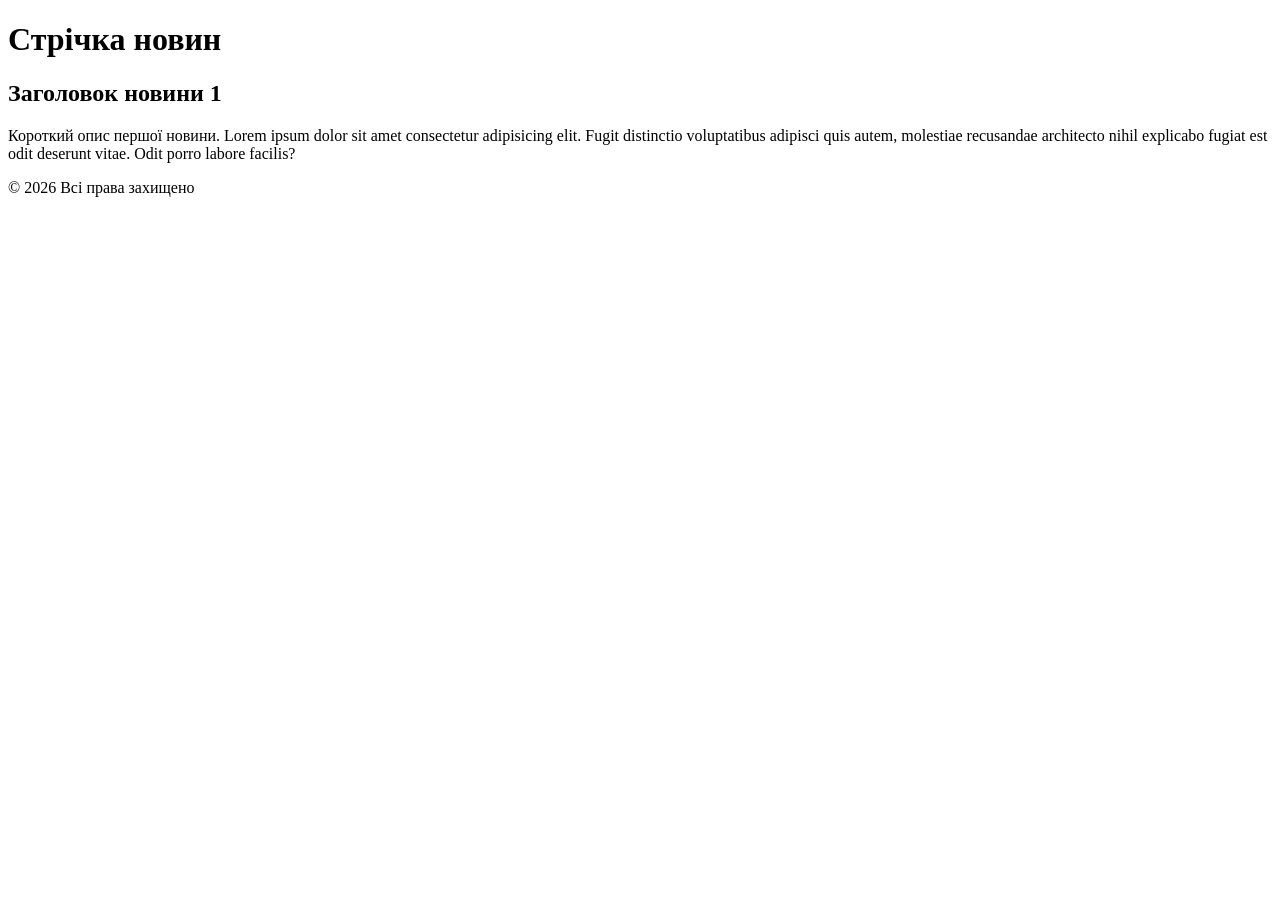
==== ipz241_las/index.html @ 56e49f79 "feat: create basic HTML structure for news page" ====
<!DOCTYPE html>
<html lang="uk">
<head>
    <meta charset="UTF-8">
    <meta name="viewport" content="width=device-width, initial-scale=1.0">
    <title>Новини</title>
</head>
<body>
    <header>
        <h1>Стрічка новин</h1>
    </header>
    <main>
        <article class="news">
            <h2>Заголовок новини 1</h2>
            <p>Короткий опис першої новини. 
            Lorem ipsum dolor sit amet consectetur adipisicing elit. Fugit distinctio voluptatibus adipisci quis autem, molestiae recusandae architecto nihil explicabo fugiat est odit deserunt vitae. Odit porro labore facilis?
            </p>
        </article>
    </main>
    <footer>
        <p>© 2026 Всі права захищено</p>
    </footer>
</body>
</html>
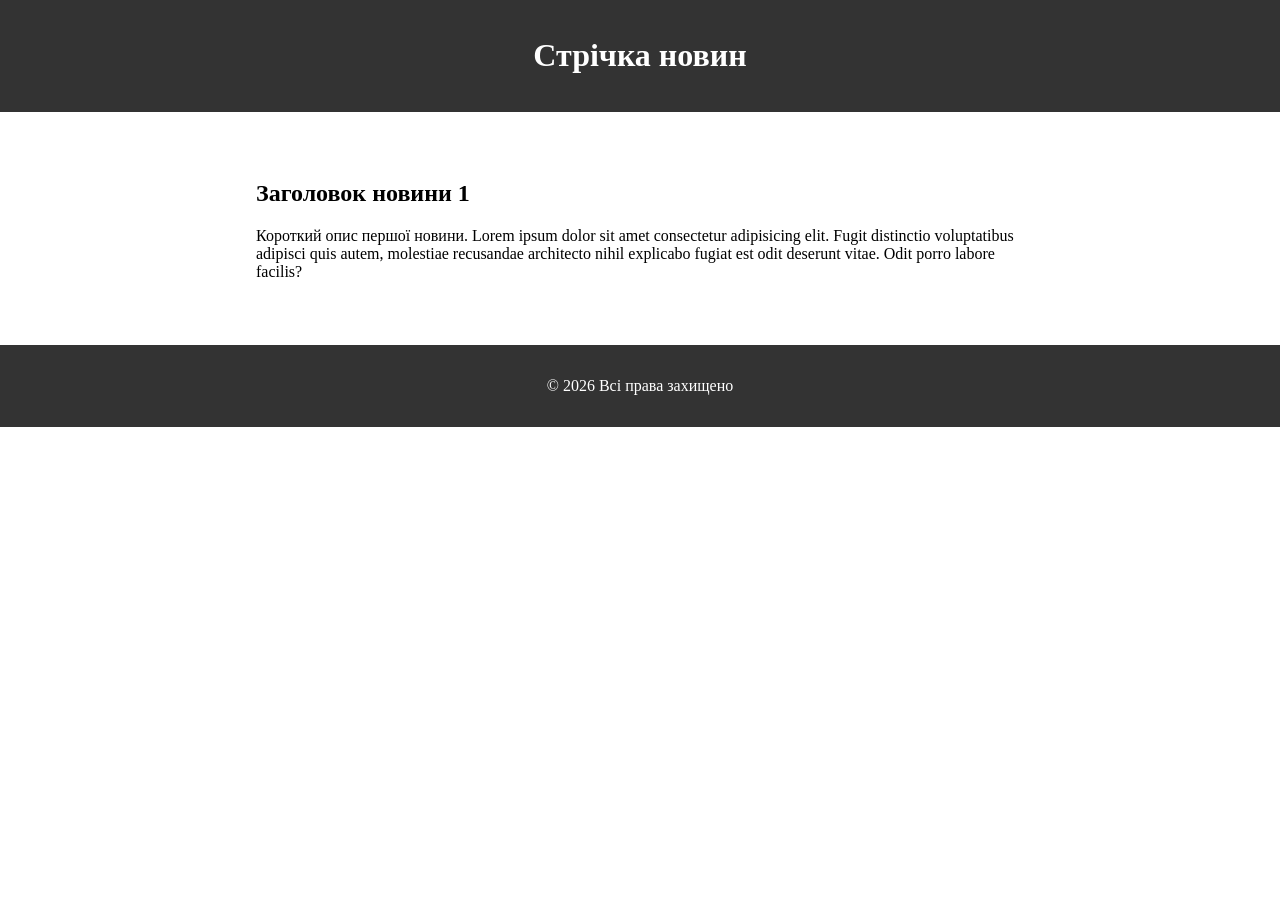
==== commit 0bfd07a9: "style: add CSS styling for news layout" ====
--- a/ipz241_las/index.html
+++ b/ipz241_las/index.html
@@ -4,6 +4,7 @@
     <meta charset="UTF-8">
     <meta name="viewport" content="width=device-width, initial-scale=1.0">
     <title>Новини</title>
+    <link rel="stylesheet" href="style.css">
 </head>
 <body>
     <header>
--- a/ipz241_las/style.css
+++ b/ipz241_las/style.css
@@ -0,0 +1,32 @@
+body {
+    margin: 0;
+    padding: 0;
+}
+header {
+    background: #333;
+    color: white;
+    padding: 1rem;
+    text-align: center;
+}
+main {
+    max-width: 800px;
+    margin: 2rem auto;
+    padding: 0 1rem;
+}
+.news {
+    background: white;
+    margin-bottom: 1.5rem;
+    padding: 1rem;
+    border-radius: 8px;
+}
+.news img {
+    max-width: 100%;
+    height: auto;
+    border-radius: 4px;
+}
+footer {
+    text-align: center;
+    padding: 1rem;
+    background: #333;
+    color: white;
+}
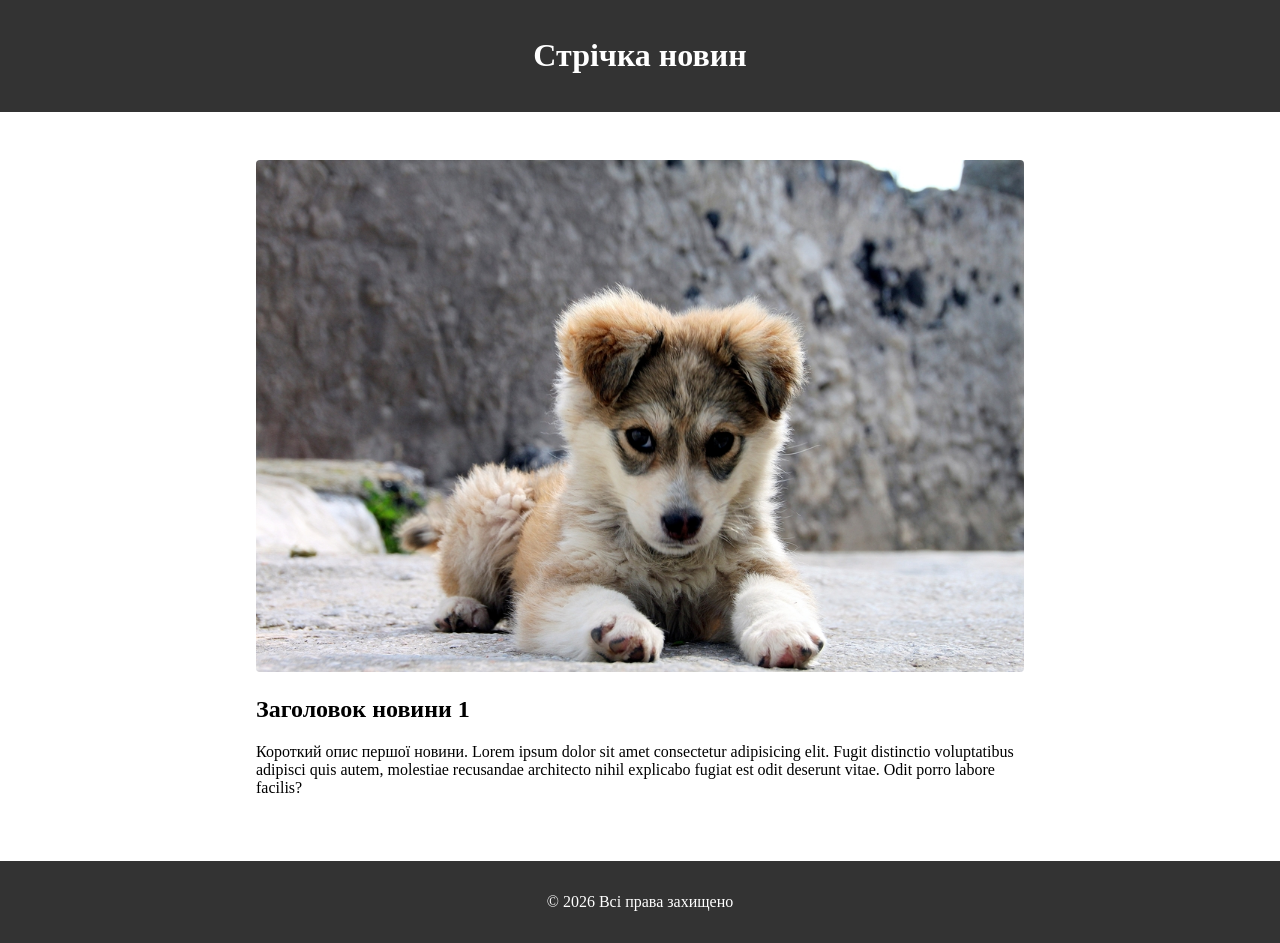
==== commit cd9e0698: "feat: add news images assets" ====
--- a/ipz241_las/index.html
+++ b/ipz241_las/index.html
@@ -12,6 +12,7 @@
     </header>
     <main>
         <article class="news">
+            <img src="images/image1.jpg" alt="Новина 1">
             <h2>Заголовок новини 1</h2>
             <p>Короткий опис першої новини. 
             Lorem ipsum dolor sit amet consectetur adipisicing elit. Fugit distinctio voluptatibus adipisci quis autem, molestiae recusandae architecto nihil explicabo fugiat est odit deserunt vitae. Odit porro labore facilis?
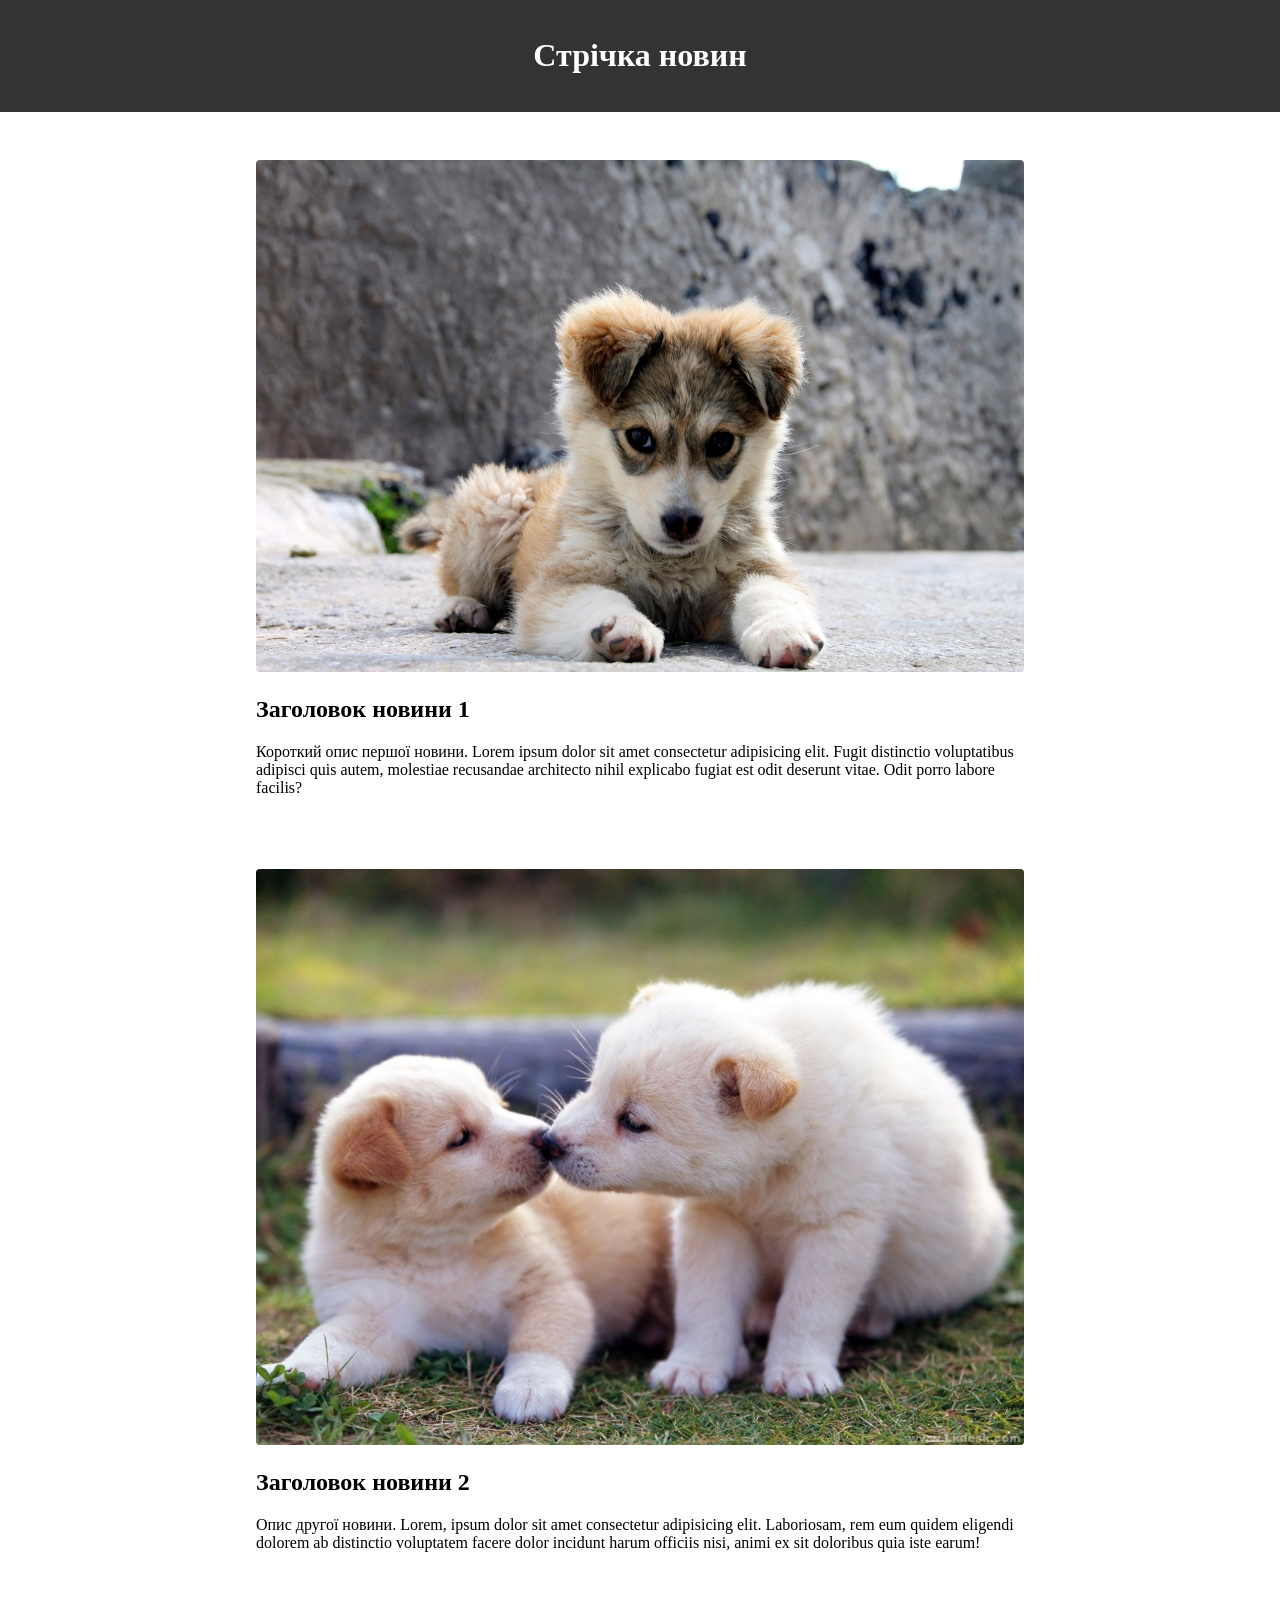
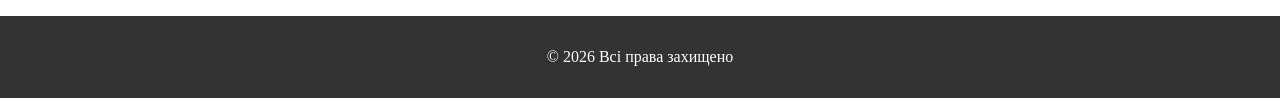
==== commit ec645198: "feat: add second news article with image" ====
--- a/ipz241_las/index.html
+++ b/ipz241_las/index.html
@@ -18,9 +18,17 @@
             Lorem ipsum dolor sit amet consectetur adipisicing elit. Fugit distinctio voluptatibus adipisci quis autem, molestiae recusandae architecto nihil explicabo fugiat est odit deserunt vitae. Odit porro labore facilis?
             </p>
         </article>
+        <article class="news">
+            <img src="images/image2.jpg" alt="Новина 2">
+            <h2>Заголовок новини 2</h2>
+            <p>Опис другої новини.
+            Lorem, ipsum dolor sit amet consectetur adipisicing elit. Laboriosam, rem eum quidem eligendi dolorem ab distinctio voluptatem facere dolor incidunt harum officiis nisi, animi ex sit doloribus quia iste earum!
+            </p>
+        </article>
     </main>
     <footer>
         <p>© 2026 Всі права захищено</p>
     </footer>
 </body>
 </html>
+
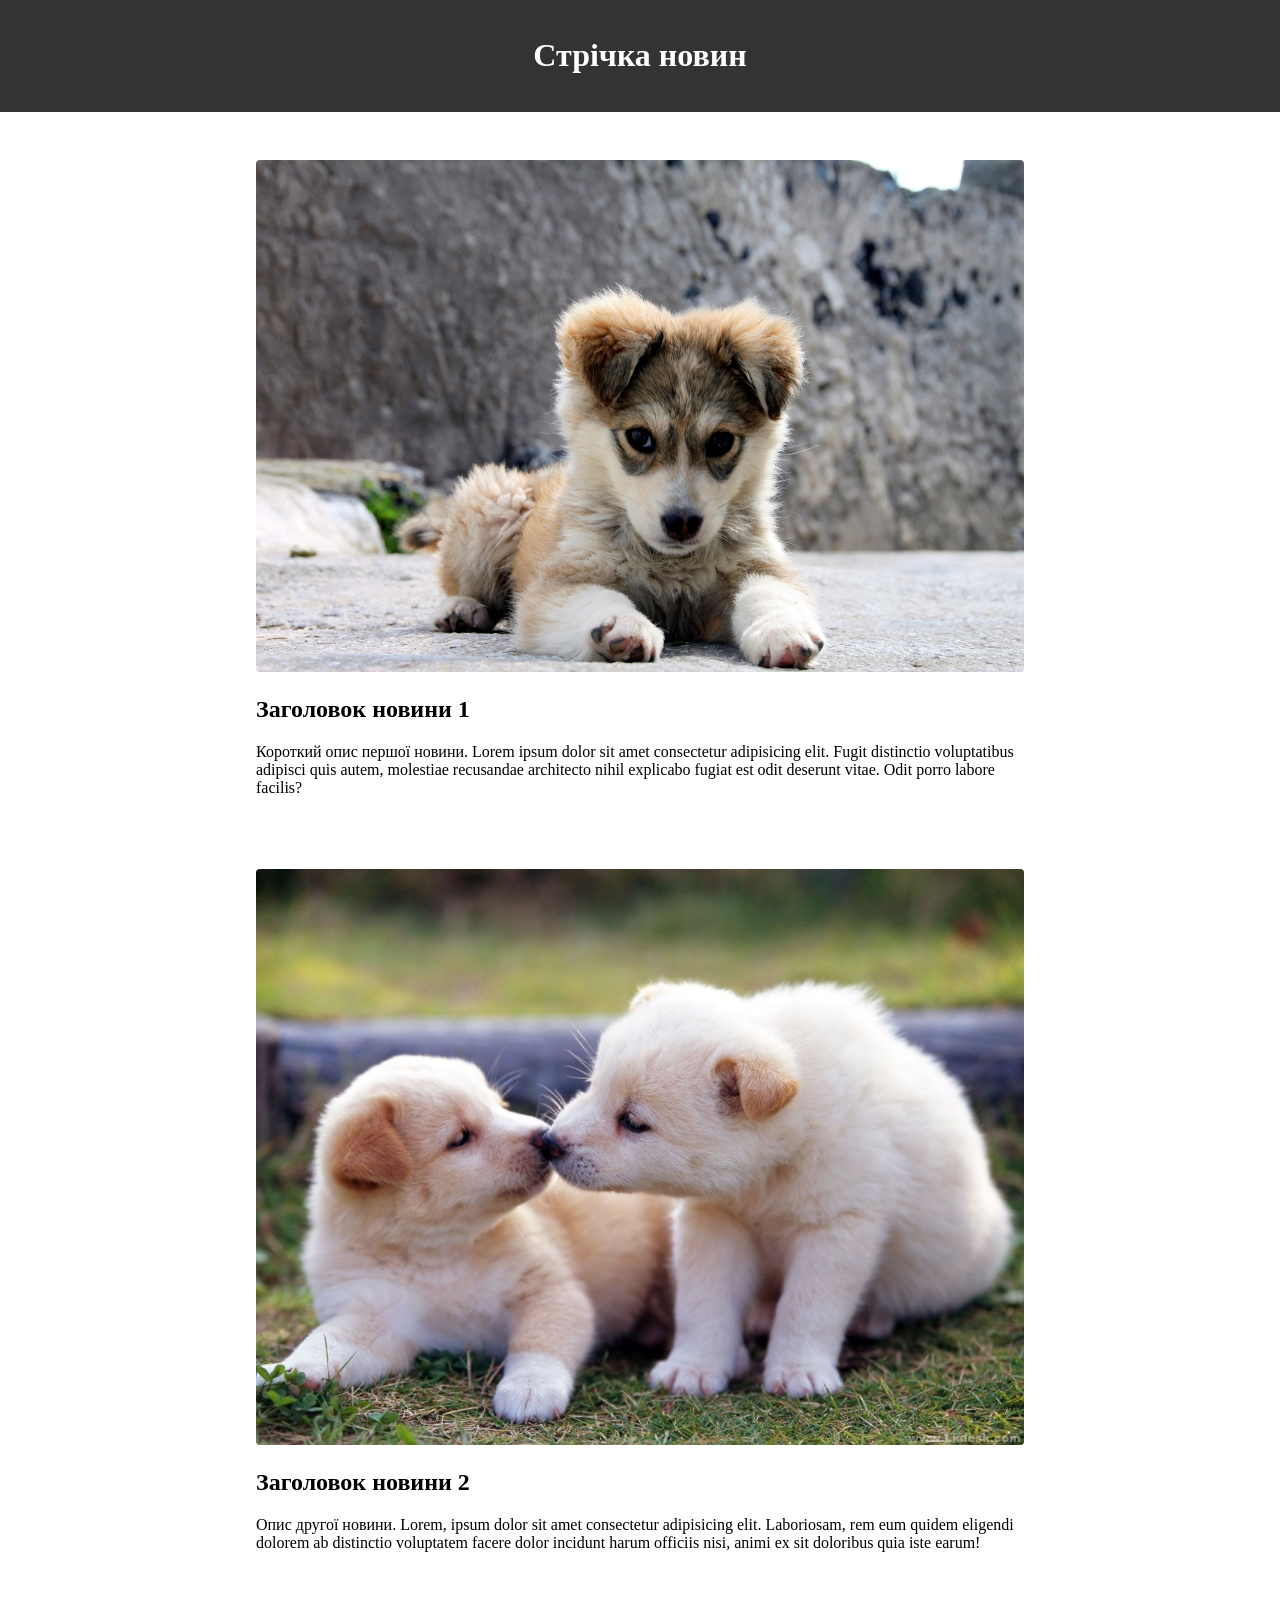
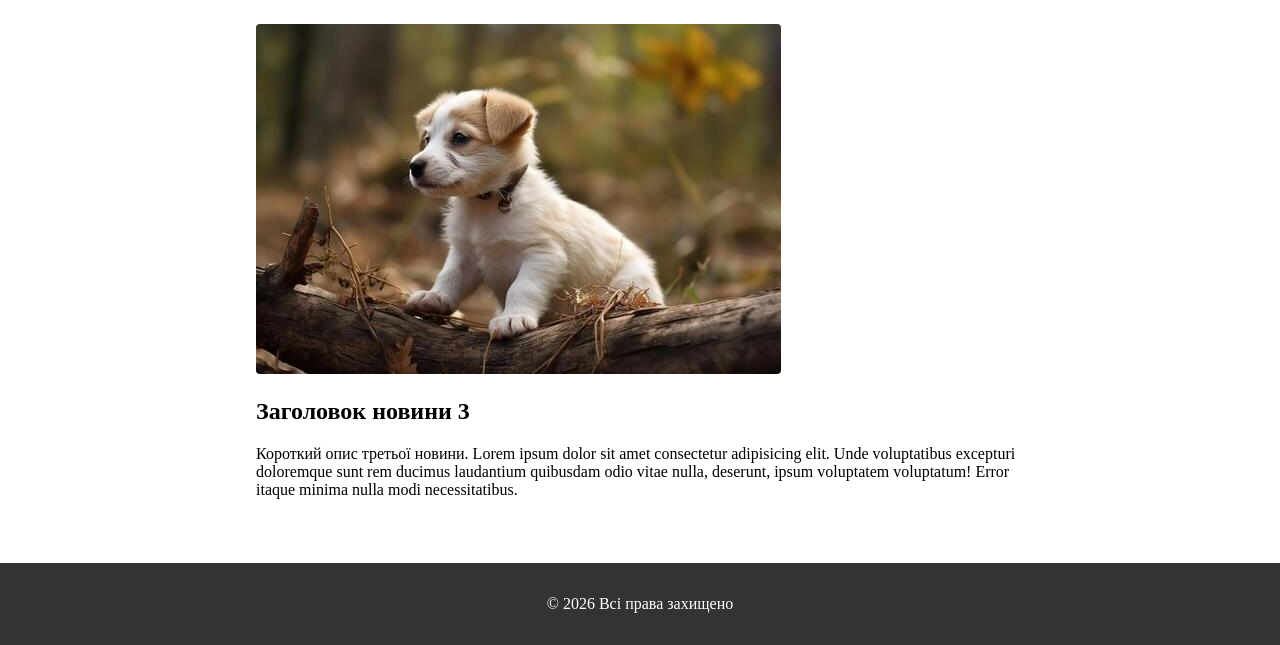
==== commit bf2e744b: "feat: add third news article with image" ====
--- a/ipz241_las/index.html
+++ b/ipz241_las/index.html
@@ -25,6 +25,13 @@
             Lorem, ipsum dolor sit amet consectetur adipisicing elit. Laboriosam, rem eum quidem eligendi dolorem ab distinctio voluptatem facere dolor incidunt harum officiis nisi, animi ex sit doloribus quia iste earum!
             </p>
         </article>
+        <article class="news">
+            <img src="images/image3.jpg" alt="Новина 3">
+            <h2>Заголовок новини 3</h2>
+            <p>Короткий опис третьої новини.
+            Lorem ipsum dolor sit amet consectetur adipisicing elit. Unde voluptatibus excepturi doloremque sunt rem ducimus laudantium quibusdam odio vitae nulla, deserunt, ipsum voluptatem voluptatum! Error itaque minima nulla modi necessitatibus.
+            </p>
+        </article>
     </main>
     <footer>
         <p>© 2026 Всі права захищено</p>
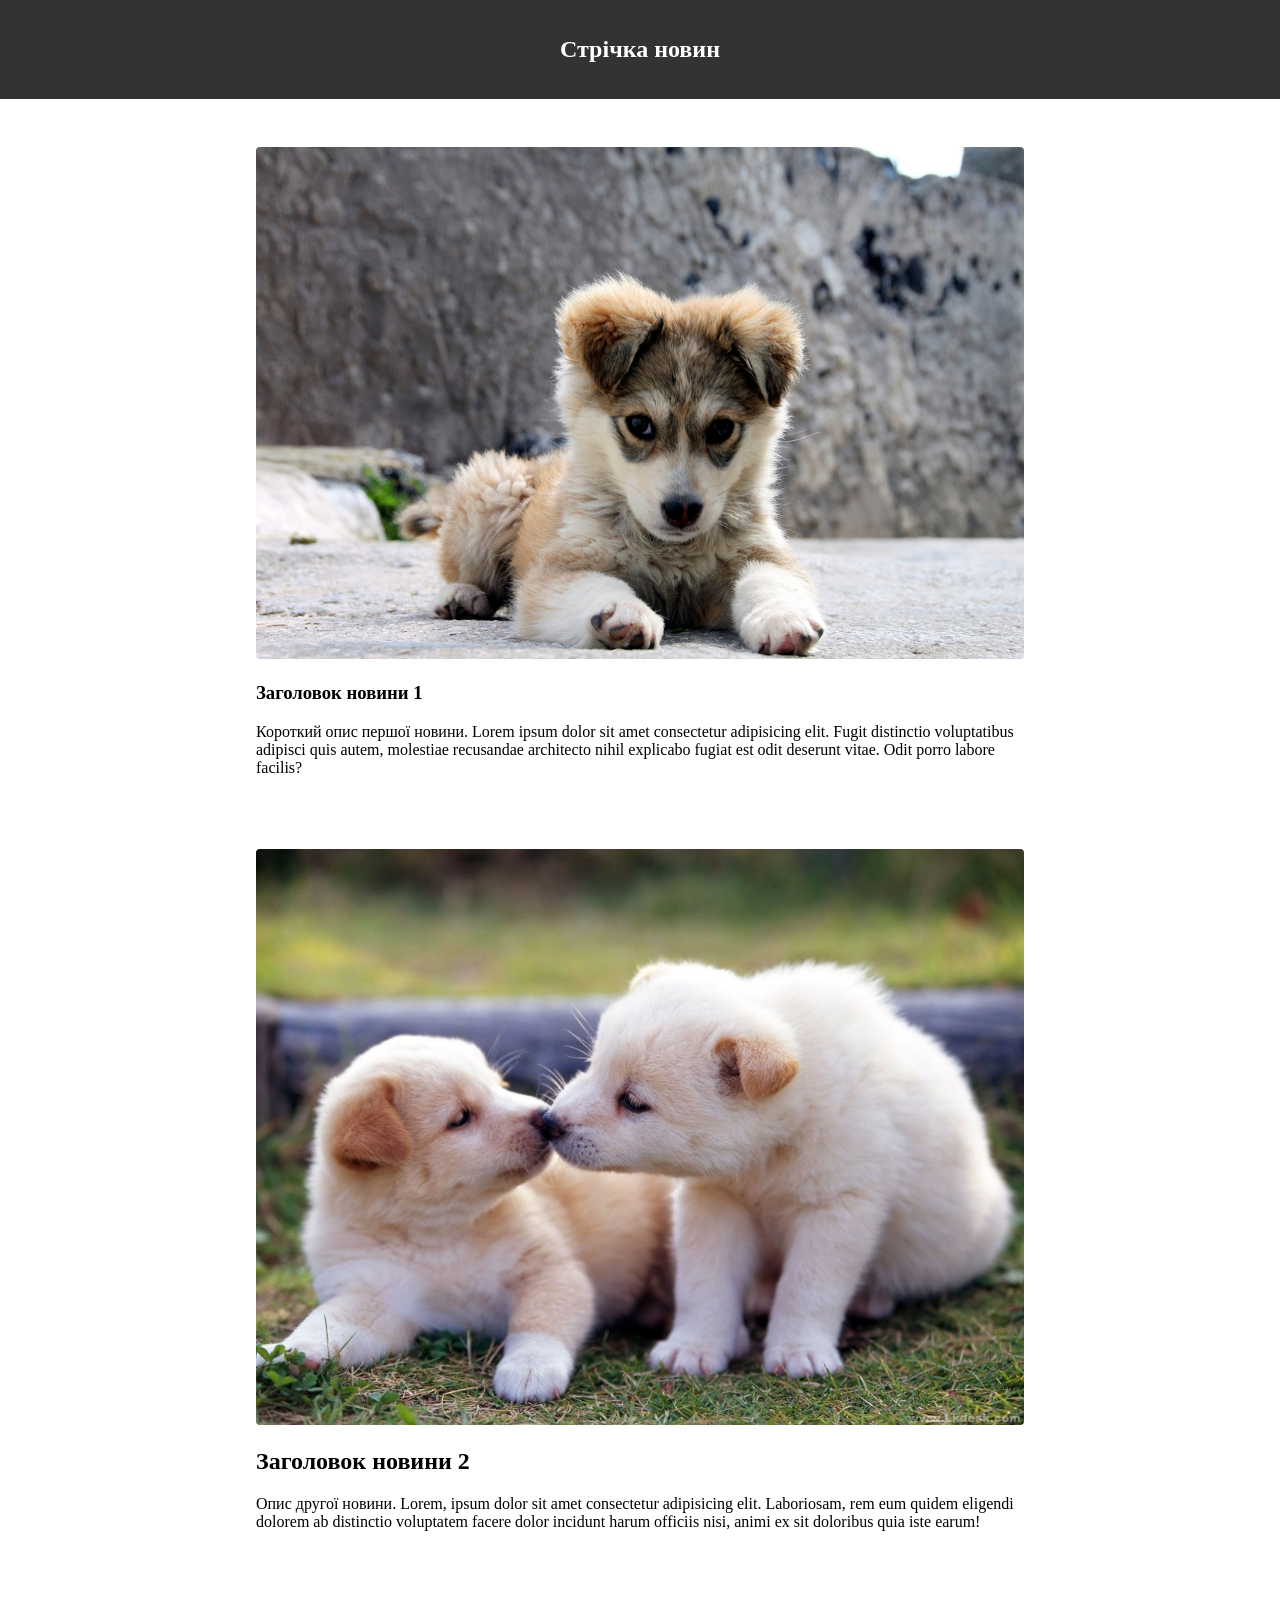
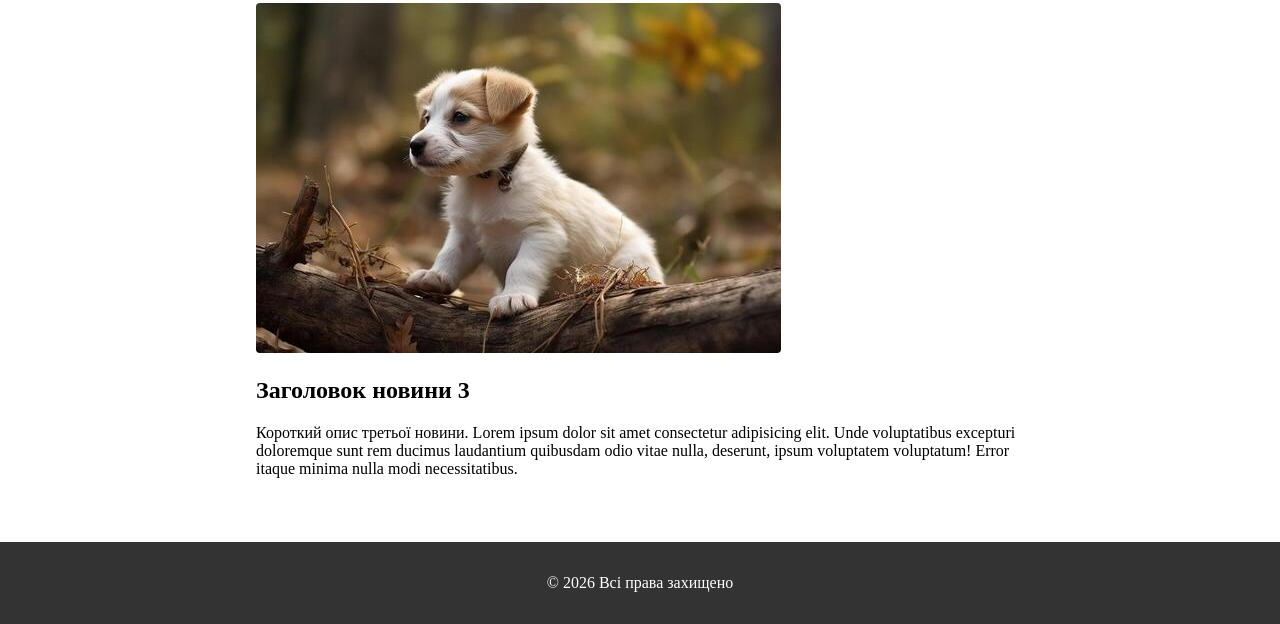
==== commit fe7c7a37: "feat: change title and content in index.html" ====
--- a/ipz241_las/index.html
+++ b/ipz241_las/index.html
@@ -3,17 +3,17 @@
 <head>
     <meta charset="UTF-8">
     <meta name="viewport" content="width=device-width, initial-scale=1.0">
-    <title>Новини</title>
+    <title>Новини - Завдання 3</title>
     <link rel="stylesheet" href="style.css">
 </head>
 <body>
     <header>
-        <h1>Стрічка новин</h1>
+        <h2>Стрічка новин</h2>
     </header>
     <main>
         <article class="news">
             <img src="images/image1.jpg" alt="Новина 1">
-            <h2>Заголовок новини 1</h2>
+            <h3>Заголовок новини 1</h3>
             <p>Короткий опис першої новини. 
             Lorem ipsum dolor sit amet consectetur adipisicing elit. Fugit distinctio voluptatibus adipisci quis autem, molestiae recusandae architecto nihil explicabo fugiat est odit deserunt vitae. Odit porro labore facilis?
             </p>
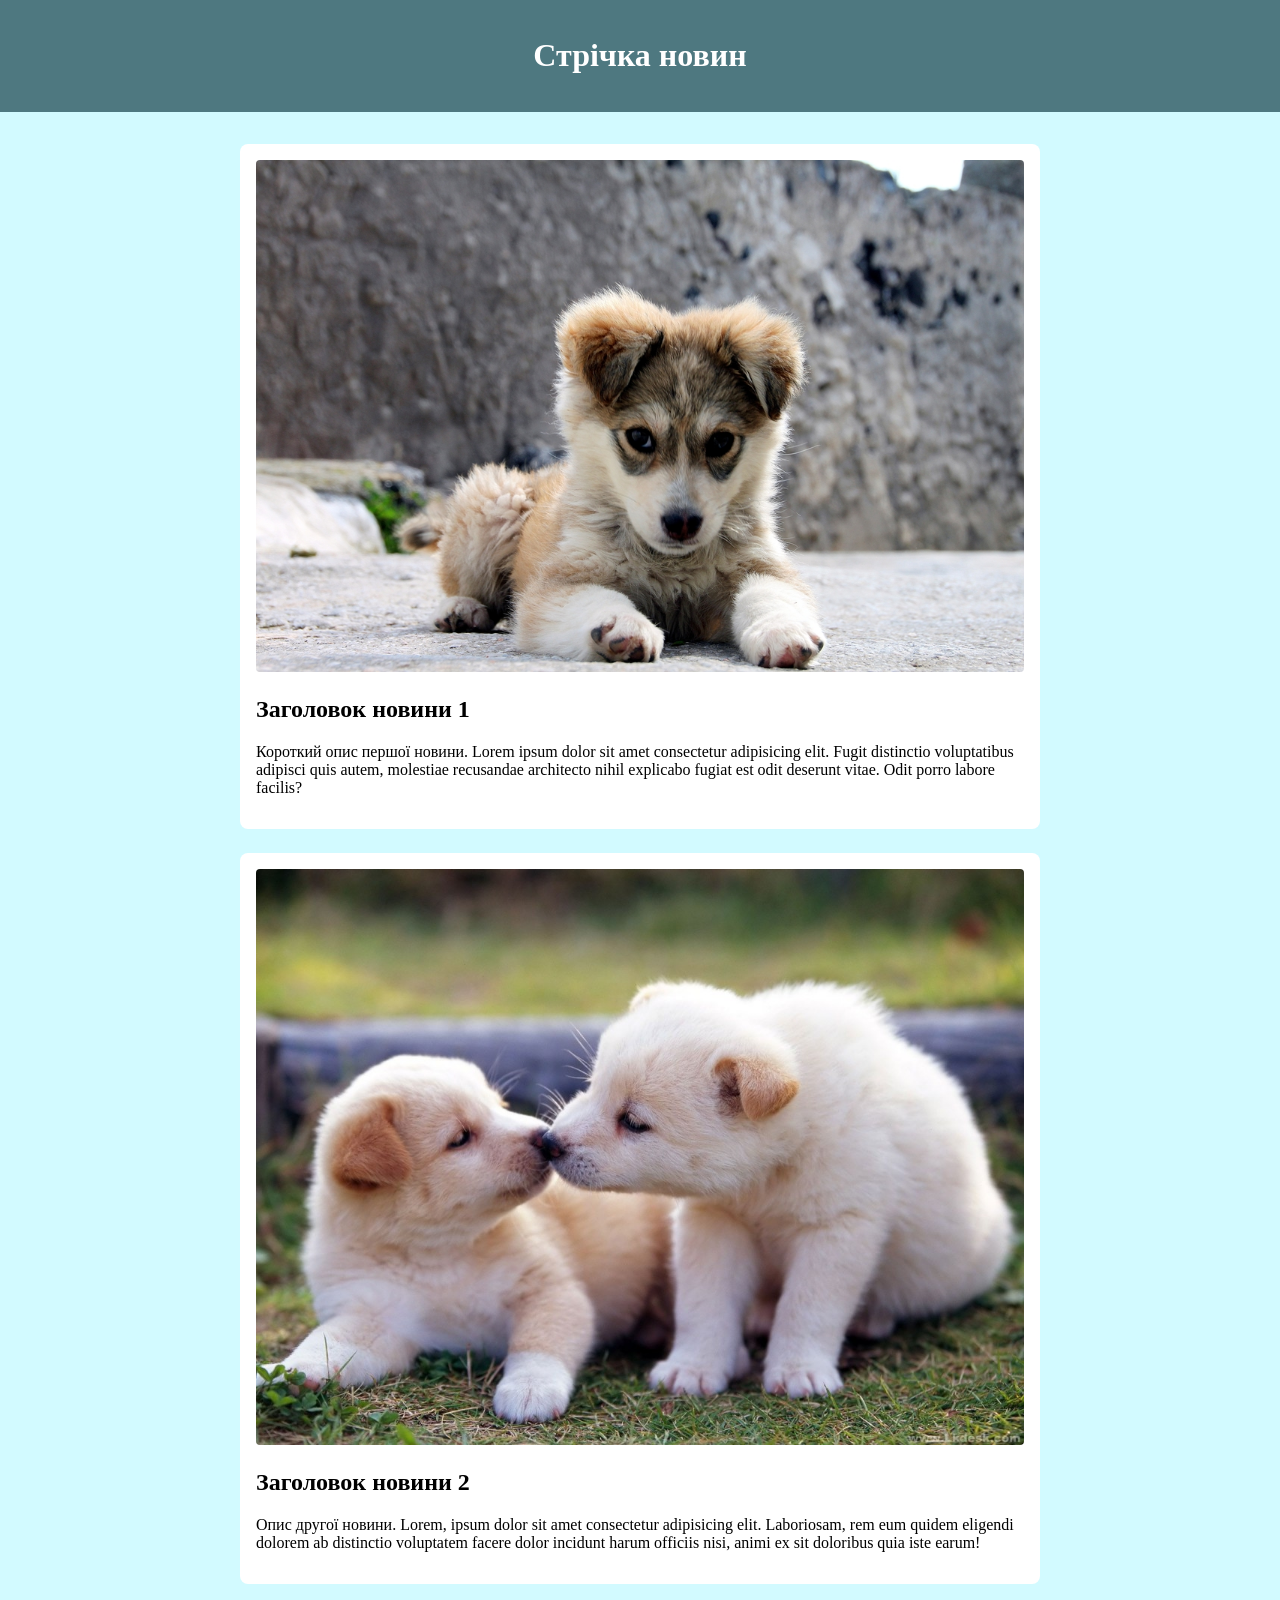
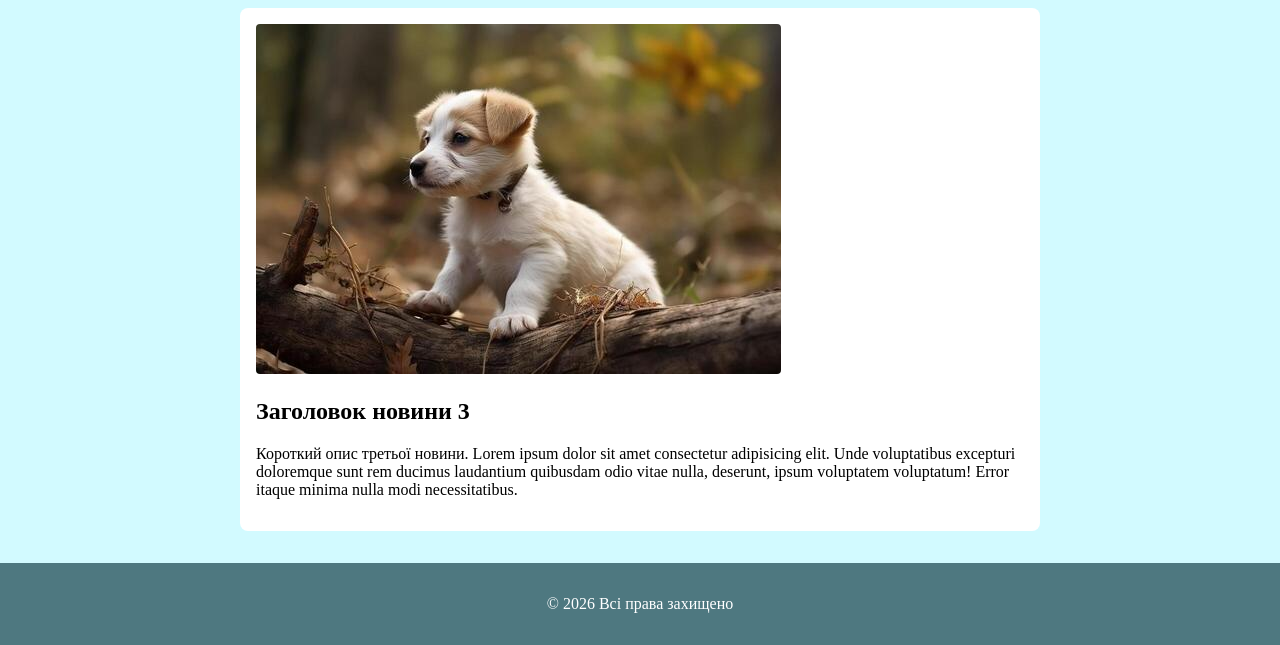
==== commit 081c1c28: "feat: change title for branch second" ====
--- a/ipz241_las/index.html
+++ b/ipz241_las/index.html
@@ -3,17 +3,17 @@
 <head>
     <meta charset="UTF-8">
     <meta name="viewport" content="width=device-width, initial-scale=1.0">
-    <title>Новини - Завдання 3</title>
+    <title>Новини - Гілка Second</title>
     <link rel="stylesheet" href="style.css">
 </head>
 <body>
     <header>
-        <h2>Стрічка новин</h2>
+        <h1>Стрічка новин</h1>
     </header>
     <main>
         <article class="news">
             <img src="images/image1.jpg" alt="Новина 1">
-            <h3>Заголовок новини 1</h3>
+            <h2>Заголовок новини 1</h2>
             <p>Короткий опис першої новини. 
             Lorem ipsum dolor sit amet consectetur adipisicing elit. Fugit distinctio voluptatibus adipisci quis autem, molestiae recusandae architecto nihil explicabo fugiat est odit deserunt vitae. Odit porro labore facilis?
             </p>
--- a/ipz241_las/style.css
+++ b/ipz241_las/style.css
@@ -1,9 +1,10 @@
 body {
+    background: #d2faff;
     margin: 0;
     padding: 0;
 }
 header {
-    background: #333;
+    background: #4e7880;
     color: white;
     padding: 1rem;
     text-align: center;
@@ -27,6 +28,6 @@
 footer {
     text-align: center;
     padding: 1rem;
-    background: #333;
+    background: #4e7880;
     color: white;
 }
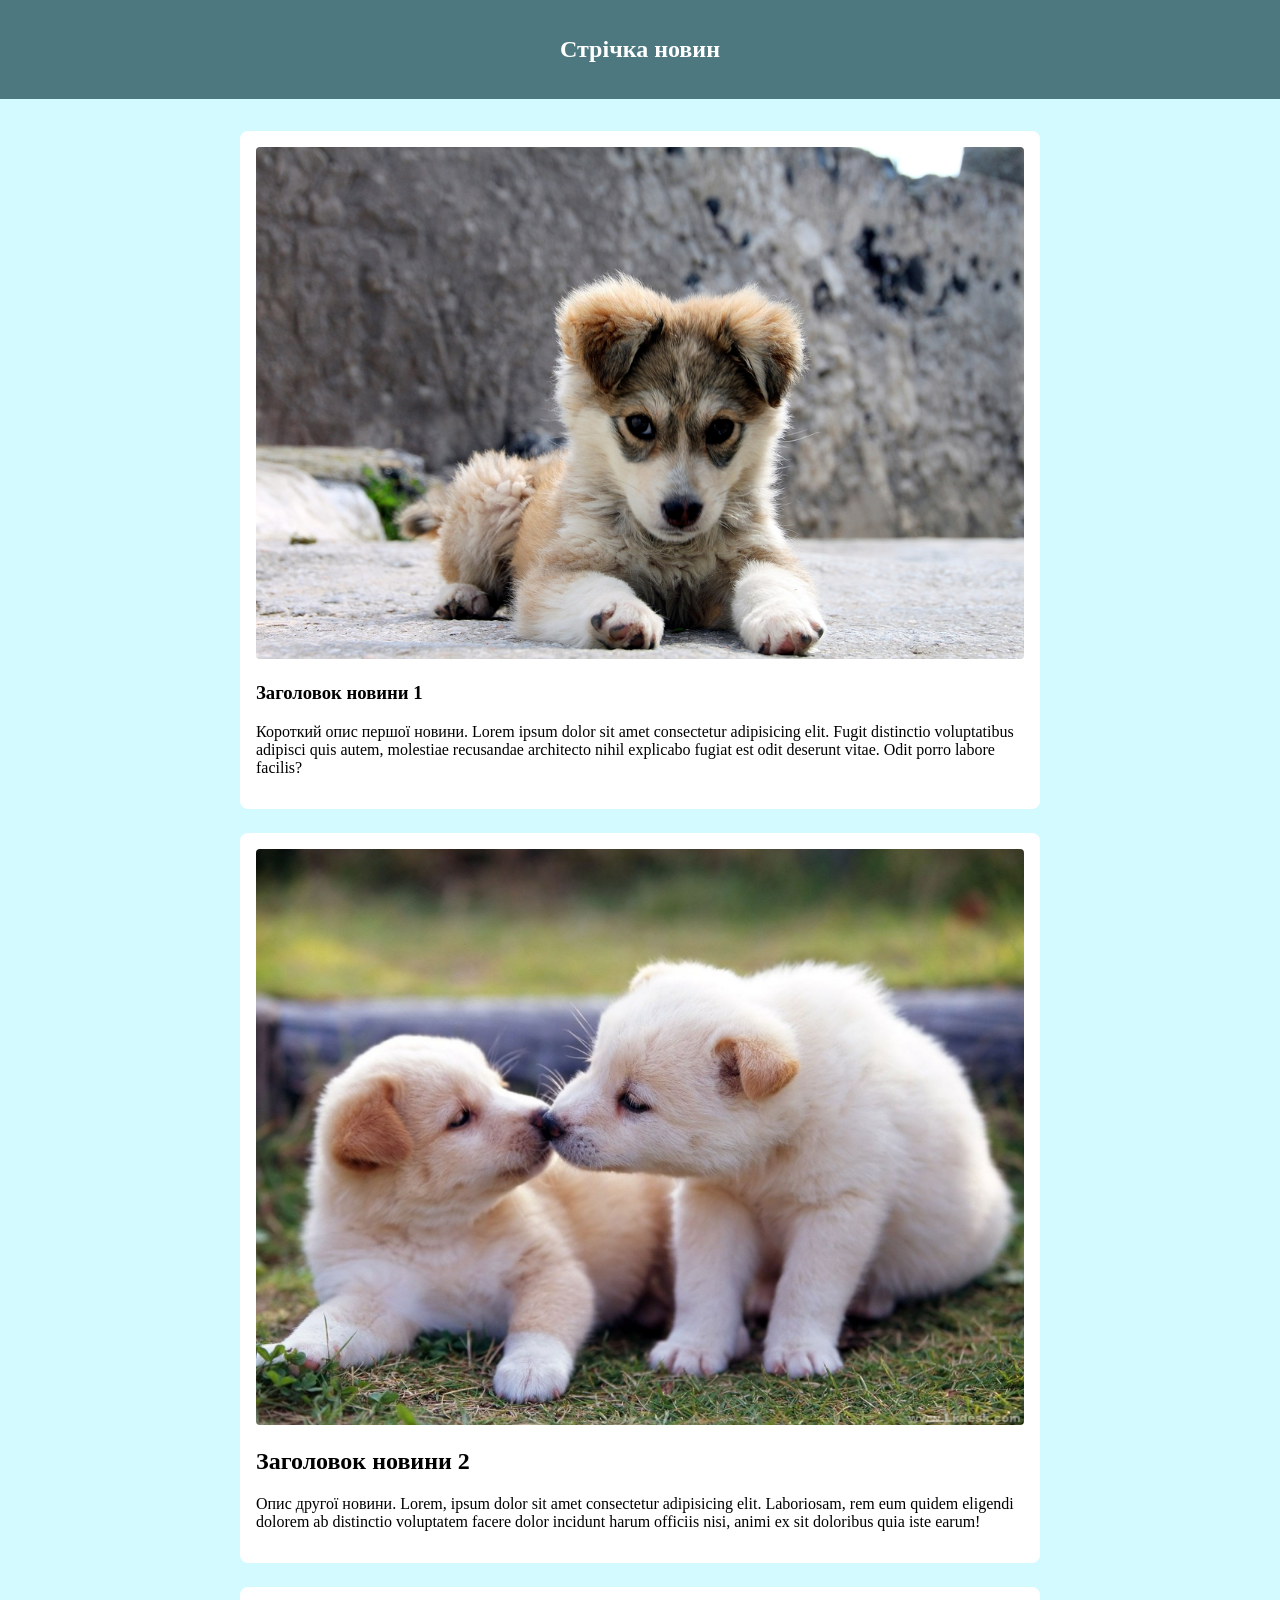
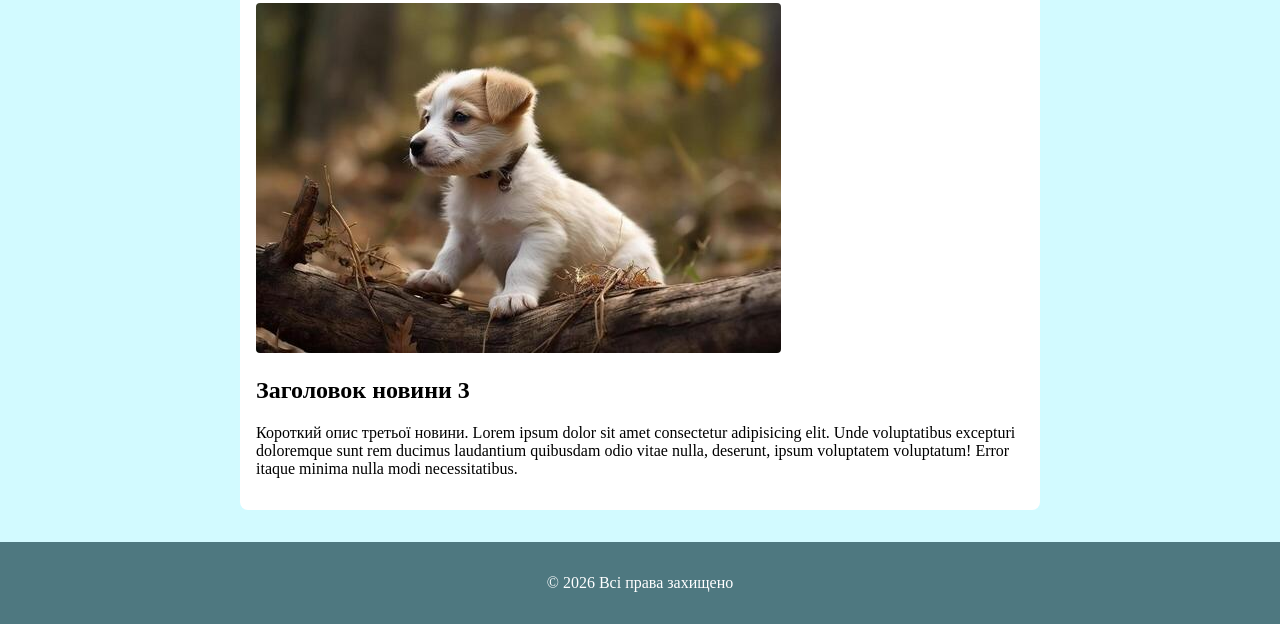
==== commit b64cae7f: "merge: resolve conflict in index.html" ====
--- a/ipz241_las/index.html
+++ b/ipz241_las/index.html
@@ -8,12 +8,12 @@
 </head>
 <body>
     <header>
-        <h1>Стрічка новин</h1>
+        <h2>Стрічка новин</h2>
     </header>
     <main>
         <article class="news">
             <img src="images/image1.jpg" alt="Новина 1">
-            <h2>Заголовок новини 1</h2>
+            <h3>Заголовок новини 1</h3>
             <p>Короткий опис першої новини. 
             Lorem ipsum dolor sit amet consectetur adipisicing elit. Fugit distinctio voluptatibus adipisci quis autem, molestiae recusandae architecto nihil explicabo fugiat est odit deserunt vitae. Odit porro labore facilis?
             </p>
